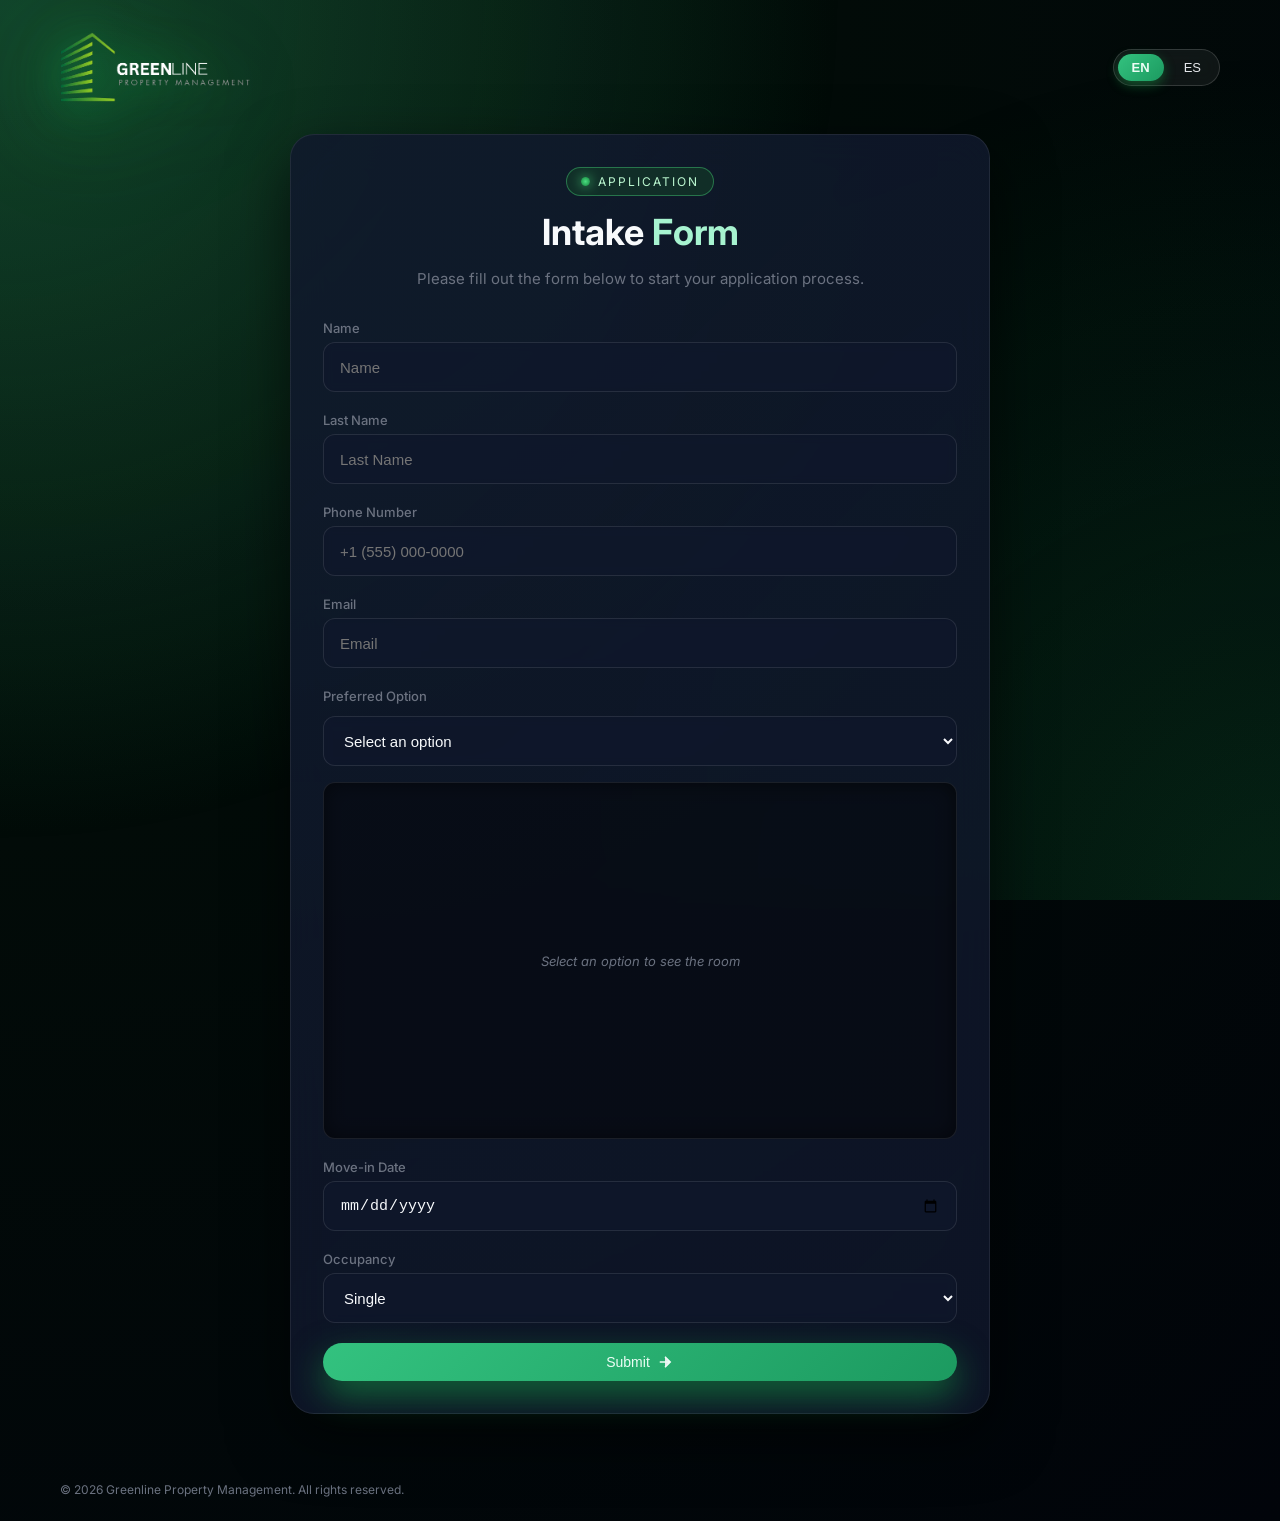
==== apply/index.html @ 33772d94 "Cambios para nuevo intake form" ====
<!doctype html>
<html lang="en">
	<head>
		<meta charset="UTF-8" />
		<meta name="viewport" content="width=device-width, initial-scale=1.0" />
		<title data-i18n="meta.title">Intake Form | Greenline</title>
		<link rel="stylesheet" href="../styles.css" />
		<link rel="stylesheet" href="apply.css" />
		<!-- Google Fonts -->
		<link rel="preconnect" href="https://fonts.googleapis.com" />
		<link rel="preconnect" href="https://fonts.gstatic.com" crossorigin />
		<link
			href="https://fonts.googleapis.com/css2?family=Inter:wght@400;500;600;700&display=swap"
			rel="stylesheet"
		/>
	</head>
	<body class="gl-page">
		<div class="gl-overlay"></div>

		<header class="gl-header">
			<div class="gl-logo">
				<img src="../img/logo.webp" alt="Greenline Logo" class="gl-logo-img" />
			</div>
			<div class="lang-switcher">
				<button data-lang="en" class="lang-btn">EN</button>
				<button data-lang="es" class="lang-btn">ES</button>
			</div>
		</header>

		<main class="gl-main">
			<section class="gl-hero-unified">
				<div class="gl-hero-content-wide">
					<div class="gl-badge" data-i18n="apply.badge">Application</div>
					<h1 class="gl-title flex">
						<span data-i18n="apply.title"></span>
						<span
							class="gl-title-highlight"
							data-i18n="apply.title_highlight"
						></span>
					</h1>
					<p class="gl-subtitle" data-i18n="apply.subtitle"></p>

					<form
						id="intakeForm"
						class="gl-form-stacked"
						action="process_intake.php"
						method="POST"
					>
						<div class="form-group">
							<label for="firstName" data-i18n="apply.fields.first_name"
								>Name</label
							>
							<input
								type="text"
								id="firstName"
								name="firstName"
								class="gl-input2"
								required
								data-i18n-placeholder="apply.fields.first_name"
								placeholder="First Name"
							/>
						</div>

						<div class="form-group">
							<label for="lastName" data-i18n="apply.fields.last_name"
								>Last Name</label
							>
							<input
								type="text"
								id="lastName"
								name="lastName"
								class="gl-input2"
								required
								data-i18n-placeholder="apply.fields.last_name"
								placeholder="Last Name"
							/>
						</div>

						<div class="form-group">
							<label for="phone" data-i18n="apply.fields.phone"
								>Phone Number</label
							>
							<input
								type="tel"
								id="phone"
								name="phone"
								class="gl-input2"
								required
								placeholder="+1 (555) 000-0000"
							/>
						</div>

						<div class="form-group">
							<label for="email" data-i18n="apply.fields.email">Email</label>
							<input
								type="email"
								id="email"
								name="email"
								class="gl-input2"
								required
								data-i18n-placeholder="apply.fields.email"
								placeholder="you@example.com"
							/>
						</div>

						<div class="form-group dropdown-group">
							<label
								for="preferredOption"
								data-i18n="apply.fields.preferred_option"
								>Preferred Option</label
							>
							<select
								id="preferredOption"
								name="preferredOption"
								class="gl-input2"
								required
							>
								<option value="" data-i18n="apply.options.placeholder">
									Select an option
								</option>
								<option value="A" data-i18n="apply.options.a">
									Option A: Full bed furnished bedroom
								</option>
								<option value="B" data-i18n="apply.options.b">
									Option B: Loft Bed with Desk
								</option>
								<option value="C" data-i18n="apply.options.c">
									Option C: Two Full Bed Bunk Bed
								</option>
								<option value="D" data-i18n="apply.options.d">
									Option D: Two Twin furnished bedroom
								</option>
								<option value="F" disabled data-i18n="apply.options.f">
									Option F: Queen bed furnished bedroom (SOLD OUT)
								</option>
							</select>

							<div id="imagePreviewContainer" class="image-preview-dropdown">
								<img
									id="previewImage"
									src=""
									alt="Room Preview"
									class="preview-img"
								/>
								<div
									id="placeholderText"
									class="placeholder-text"
									data-i18n="apply.preview.placeholder"
								>
									Select an option to see the room
								</div>
							</div>
						</div>

						<div class="form-group">
							<label for="moveInDate" data-i18n="apply.fields.move_in_date"
								>Move-in Date</label
							>
							<input
								type="date"
								id="moveInDate"
								name="moveInDate"
								class="gl-input2"
								required
							/>
						</div>

						<div class="form-group">
							<label for="occupancy" data-i18n="apply.fields.occupancy"
								>Occupancy</label
							>
							<select
								id="occupancy"
								name="occupancy"
								class="gl-input2"
								required
							>
								<option value="Single" data-i18n="apply.options.single">
									Single
								</option>
								<option value="Double" data-i18n="apply.options.double">
									Double
								</option>
							</select>
						</div>

						<button type="submit" class="gl-button">
							<span data-i18n="apply.fields.submit">Submit</span>
							<svg
								class="gl-icon"
								viewBox="0 0 24 24"
								fill="none"
								stroke="currentColor"
								stroke-width="2"
								style="width: 18px; height: 18px"
							>
								<path d="M5 12h14M12 5l7 7-7 7" />
							</svg>
						</button>
					</form>
				</div>
			</section>
		</main>

		<footer class="gl-footer">
			<p class="gl-footer-text">
				© <span id="year">2026</span>
				<span data-i18n="footer.text"
					>Greenline Property Management. All rights reserved.</span
				>
			</p>
		</footer>

		<script src="apply.js"></script>
		<script>
			document.getElementById("year").textContent = new Date().getFullYear();
		</script>
	</body>
</html>
---- styles.css ----
:root {
  --gl-bg-main: #020b08;
  --gl-bg-card: rgba(8, 22, 17, 0.92);
  --gl-bg-chip: rgba(19, 57, 40, 0.7);
  --gl-border-subtle: rgba(255, 255, 255, 0.08);

  --gl-primary: #33c27f;
  --gl-primary-soft: rgba(51, 194, 127, 0.18);
  --gl-primary-strong: #1c9a60;

  --gl-text-main: #f8fafc;
  --gl-text-muted: #9ca3af;
  --gl-text-soft: #6b7280;

  --gl-radius-lg: 24px;
  --gl-radius-md: 16px;
  --gl-radius-pill: 999px;

  --gl-shadow-soft: 0 22px 60px rgba(0, 0, 0, 0.6);
  --gl-shadow-subtle: 0 12px 35px rgba(0, 0, 0, 0.4);
}

/* RESET BÁSICO */

*,
*::before,
*::after {
  box-sizing: border-box;
}

html,
body {
  margin: 0;
  padding: 0;
}

body {
  font-family: "Inter", system-ui, -apple-system, BlinkMacSystemFont, "Segoe UI",
    sans-serif;
  background: radial-gradient(circle at top left, #0b2918 0, #020b08 42%, #01040a 100%);
  color: var(--gl-text-main);
  min-height: 100vh;
}

/* LAYOUT PRINCIPAL */

.gl-page {
  position: relative;
  min-height: 100vh;
  padding: 32px 20px 24px;
  display: flex;
  flex-direction: column;
  max-width: 1200px;
  margin: 0 auto;
  isolation: isolate;
}

.gl-overlay {
  position: fixed;
  inset: 0;
  background:
    radial-gradient(circle at 0% 0%, rgba(51, 194, 127, 0.22), transparent 55%),
    radial-gradient(circle at 100% 100%, rgba(21, 128, 61, 0.25), transparent 55%);
  opacity: 0.9;
  pointer-events: none;
  z-index: -2;
}

/* HEADER / LOGO */

.gl-header {
  display: flex;
  justify-content: space-between;
  align-items: center;
  margin-bottom: 32px;
}

.gl-logo {
  display: inline-flex;
  align-items: center;
  gap: 12px;
}

.gl-logo-mark {
  width: 40px;
  height: 40px;
  border-radius: 14px;
  background: radial-gradient(circle at 20% 0%, #86efac, #15803d);
  display: flex;
  align-items: center;
  justify-content: center;
  color: #ecfdf5;
  font-weight: 700;
  font-size: 20px;
  box-shadow: 0 12px 30px rgba(22, 163, 74, 0.65);
}

.gl-logo-text {
  display: flex;
  flex-direction: column;
  line-height: 1.1;
}

.gl-logo-title {
  font-size: 18px;
  font-weight: 600;
  letter-spacing: 0.08em;
  text-transform: uppercase;
}

.gl-logo-subtitle {
  font-size: 12px;
  color: var(--gl-text-soft);
}

.gl-logo-img {
  height: 70px;
  width: auto;
  display: block;
  filter: 
    drop-shadow(0 0 20px rgba(22, 163, 74, 0.6))
    drop-shadow(0 8px 35px rgba(22, 163, 74, 0.5))
    drop-shadow(0 15px 50px rgba(22, 163, 74, 0.4));
}

/* HERO */

.gl-main {
  flex: 1;
  display: flex;
  align-items: center;
}

.gl-hero {
  display: grid;
  grid-template-columns: minmax(0, 1.6fr) minmax(0, 1.1fr);
  gap: 28px;
  align-items: stretch;
  width: 100%;
}

.gl-hero-content {
  padding: 28px 26px;
  border-radius: var(--gl-radius-lg);
  background: linear-gradient(
      135deg,
      rgba(15, 23, 42, 0.92),
      rgba(15, 23, 42, 0.85)
    ),
    radial-gradient(circle at top left, rgba(51, 194, 127, 0.22), transparent 60%);
  border: 1px solid var(--gl-border-subtle);
  box-shadow: var(--gl-shadow-soft);
  backdrop-filter: blur(18px);
}

/* Badge "Próximamente" */

.gl-badge {
  display: inline-flex;
  align-items: center;
  gap: 8px;
  padding: 6px 14px;
  border-radius: var(--gl-radius-pill);
  font-size: 12px;
  letter-spacing: 0.16em;
  text-transform: uppercase;
  background-color: var(--gl-bg-chip);
  color: #bbf7d0;
  border: 1px solid rgba(74, 222, 128, 0.4);
  margin-bottom: 16px;
}

.gl-badge::before {
  content: "";
  width: 9px;
  height: 9px;
  border-radius: 999px;
  background: radial-gradient(circle, #4ade80, #15803d);
  box-shadow: 0 0 12px rgba(74, 222, 128, 0.9);
}

/* Títulos y textos */

.gl-title {
  font-size: clamp(28px, 4vw, 36px);
  line-height: 1.15;
  margin: 0 0 14px;
}

.gl-title-highlight {
  display: block;
  color: #a7f3d0;
}

.gl-subtitle {
  margin: 0 0 26px;
  font-size: 15px;
  color: var(--gl-text-muted);
  max-width: 540px;
}

/* FORMULARIO */

.gl-form {
  margin-bottom: 26px;
}

.gl-form-label {
  display: block;
  font-size: 13px;
  color: var(--gl-text-soft);
  margin-bottom: 10px;
}

.gl-form-row {
  display: flex;
  flex-wrap: wrap;
  gap: 10px;
}

.gl-input {
  flex: 1 1 200px;
  min-width: 0;
  border-radius: 999px;
  border: 1px solid rgba(148, 163, 184, 0.6);
  background-color: rgba(15, 23, 42, 0.9);
  color: var(--gl-text-main);
  padding: 10px 14px;
  font-size: 14px;
  outline: none;
  transition: border-color 0.16s ease, box-shadow 0.16s ease,
    background-color 0.16s ease;
}

.gl-input::placeholder {
  color: rgba(148, 163, 184, 0.8);
}

.gl-input:focus {
  border-color: rgba(52, 211, 153, 0.8);
  box-shadow: 0 0 0 1px rgba(16, 185, 129, 0.45);
  background-color: rgba(15, 23, 42, 0.98);
}

.gl-button {
  flex: 0 0 auto;
  border: none;
  border-radius: 999px;
  padding: 10px 20px;
  font-size: 14px;
  font-weight: 500;
  cursor: pointer;
  background: linear-gradient(135deg, var(--gl-primary), var(--gl-primary-strong));
  color: #ecfdf5;
  display: inline-flex;
  align-items: center;
  justify-content: center;
  gap: 6px;
  box-shadow: 0 14px 35px rgba(22, 163, 74, 0.58);
  transition: transform 0.14s ease, box-shadow 0.14s ease,
    filter 0.14s ease;
}

.gl-button:hover {
  transform: translateY(-1px);
  box-shadow: 0 18px 40px rgba(22, 163, 74, 0.75);
  filter: brightness(1.05);
}

.gl-button:active {
  transform: translateY(0);
  box-shadow: 0 10px 25px rgba(22, 163, 74, 0.55);
}

.gl-privacy {
  margin-top: 9px;
  font-size: 11px;
  color: var(--gl-text-soft);
}

/* META INFO */

.gl-meta {
  display: grid;
  grid-template-columns: repeat(3, minmax(0, 1fr));
  gap: 14px;
  margin-top: 8px;
}

.gl-meta-item {
  padding: 10px 12px;
  border-radius: var(--gl-radius-md);
  border: 1px solid rgba(148, 163, 184, 0.35);
  background: radial-gradient(
    circle at top left,
    rgba(51, 194, 127, 0.15),
    rgba(15, 23, 42, 0.88)
  );
}

.gl-meta-label {
  display: block;
  font-size: 11px;
  letter-spacing: 0.16em;
  text-transform: uppercase;
  color: var(--gl-text-soft);
  margin-bottom: 4px;
}

.gl-meta-value {
  font-size: 13px;
  font-weight: 500;
}

/* SIDE CARD */

.gl-side-card {
  position: relative;
  border-radius: var(--gl-radius-lg);
  overflow: hidden;
  box-shadow: var(--gl-shadow-subtle);
  border: 1px solid rgba(148, 163, 184, 0.4);
  background: radial-gradient(circle at 0% 0%, #064e3b, #020617);
}

.gl-side-gradient {
  position: absolute;
  inset: 0;
  background:
    radial-gradient(circle at top left, rgba(187, 247, 208, 0.35), transparent 55%),
    linear-gradient(145deg, rgba(22, 101, 52, 0.4), rgba(15, 23, 42, 0.95));
  opacity: 0.95;
  pointer-events: none;
}

.gl-side-inner {
  position: relative;
  padding: 24px 22px 22px;
  z-index: 1;
}

.gl-side-title {
  margin: 0 0 12px;
  font-size: 18px;
}

.gl-list {
  margin: 0;
  padding-left: 20px;
  font-size: 14px;
  color: #e5e7eb;
}

.gl-list li {
  margin-bottom: 6px;
}

.gl-divider {
  margin: 18px 0 14px;
  height: 1px;
  border-radius: 999px;
  border: none;
  background: linear-gradient(
    to right,
    transparent,
    rgba(209, 250, 229, 0.6),
    transparent
  );
}

.gl-side-note {
  margin: 0;
  font-size: 13px;
  color: var(--gl-text-muted);
}

/* FOOTER */

.gl-footer {
  display: flex;
  justify-content: space-between;
  align-items: center;
  gap: 14px;
  margin-top: 28px;
  font-size: 12px;
  color: var(--gl-text-soft);
}

.gl-footer-text {
  margin: 0;
}

.gl-social {
  display: flex;
  align-items: center;
  gap: 8px;
}

.gl-social-link {
  width: 28px;
  height: 28px;
  border-radius: 999px;
  border: 1px solid rgba(148, 163, 184, 0.4);
  display: inline-flex;
  align-items: center;
  justify-content: center;
  background-color: rgba(15, 23, 42, 0.85);
  text-decoration: none;
  transition: background-color 0.16s ease, border-color 0.16s ease,
    transform 0.16s ease, box-shadow 0.16s ease;
}

.gl-social-link:hover {
  background-color: rgba(16, 185, 129, 0.1);
  border-color: rgba(45, 212, 191, 0.8);
  transform: translateY(-1px);
  box-shadow: 0 10px 22px rgba(15, 118, 110, 0.45);
}

.gl-icon {
  width: 15px;
  height: 15px;
  fill: #e5e7eb;
}

/* RESPONSIVE */

@media (max-width: 900px) {
  .gl-page {
    padding: 24px 16px 20px;
  }

  .gl-hero {
    grid-template-columns: minmax(0, 1fr);
  }

  .gl-side-card {
    order: -1;
  }

  .gl-hero-content {
    padding: 22px 18px 20px;
  }

  .gl-meta {
    grid-template-columns: repeat(3, minmax(0, 1fr));
  }
}

@media (max-width: 700px) {
  .gl-header {
    margin-bottom: 22px;
  }

  .gl-hero {
    gap: 18px;
  }

  .gl-form-row {
    flex-direction: column;
    align-items: stretch;
  }

  .gl-button {
    width: 100%;
    justify-content: center;
  }

  .gl-meta {
    grid-template-columns: minmax(0, 1fr);
  }

  .gl-footer {
    flex-direction: column-reverse;
    align-items: flex-start;
  }
}

/* LANG SWITCHER — pill style */
.lang-switcher {
  display: flex;
  gap: 6px;
  background: rgba(255, 255, 255, 0.06);
  padding: 4px;
  border-radius: 999px;
  border: 1px solid rgba(255, 255, 255, 0.15);
  backdrop-filter: blur(8px);
}

.lang-btn {
  padding: 6px 14px;
  border: none;
  border-radius: 999px;
  background: transparent;
  color: #e5e7eb;
  font-size: 13px;
  cursor: pointer;
  transition: all 0.2s ease;
}

.lang-btn:hover {
  background: rgba(255, 255, 255, 0.14);
}

.lang-btn.active {
  background: linear-gradient(135deg, #33c27f, #1c9a60);
  color: #ecfdf5;
  font-weight: 600;
  box-shadow: 0 4px 12px rgba(22, 163, 74, 0.45);
}
---- apply/apply.css ----
.gl-hero-unified {
	width: 100%;
	display: flex;
	justify-content: center;
	padding-bottom: 40px;
}

.gl-hero-content-wide {
	width: 100%;
	max-width: 700px;
	padding: 32px;
	border-radius: var(--gl-radius-lg);
	background:
		linear-gradient(135deg, rgba(15, 23, 42, 0.92), rgba(15, 23, 42, 0.85)),
		radial-gradient(
			circle at top left,
			rgba(51, 194, 127, 0.22),
			transparent 60%
		);
	border: 1px solid var(--gl-border-subtle);
	box-shadow: var(--gl-shadow-soft);
	backdrop-filter: blur(18px);
	text-align: center;
}

.gl-form-stacked {
	display: flex;
	flex-direction: column;
	gap: 20px;
	margin-top: 32px;
	text-align: left;
}

.form-group {
	display: flex;
	flex-direction: column;
	gap: 6px;
}

.form-group label {
	font-size: 13px;
	color: var(--gl-text-soft);
	font-weight: 500;
}

.gl-title {
	display: flex;
	justify-content: center;
	gap: 8px;
	flex-wrap: nowrap;
	white-space: nowrap;
}

.gl-subtitle {
	text-align: center;
	margin-top: 16px;
	font-size: 15px;
	color: var(--gl-text-soft);
	margin-left: auto;
	margin-right: auto;
}

.gl-title-highlight {
	display: inline;
}

.gl-input2 {
	width: 100%;
	height: 50px;
	background-color: rgba(15, 23, 42, 0.5);
	backdrop-filter: blur(4px);
	padding: 10px 16px;
	font-size: 15px;
	border-radius: 12px;
	border: 1px solid rgba(255, 255, 255, 0.1);
	color: var(--gl-text-main);
	transition: all 0.2s ease;
}

.gl-input2:focus {
	background-color: rgba(15, 23, 42, 0.8);
	border-color: var(--gl-primary);
	outline: none;
	box-shadow: 0 0 0 3px var(--gl-primary-soft);
}

.dropdown-group {
	display: flex;
	flex-direction: column;
	gap: 12px;
}

/* Image Preview Styles for Dropdown */
.image-preview-dropdown {
	width: 100%;
	aspect-ratio: 16/9;
	border-radius: 12px;
	overflow: hidden;
	position: relative;
	background: rgba(0, 0, 0, 0.4);
	border: 1px solid var(--gl-border-subtle);
	display: flex;
	align-items: center;
	justify-content: center;
	box-shadow: inset 0 0 20px rgba(0, 0, 0, 0.5);
	margin-top: 4px;
}

.preview-img {
	width: 100%;
	height: 100%;
	object-fit: cover;
	transition:
		opacity 0.4s ease,
		transform 0.6s cubic-bezier(0.16, 1, 0.3, 1);
	opacity: 0;
	transform: scale(1.05);
}

.preview-img.visible {
	opacity: 1;
	transform: scale(1);
}

.placeholder-text {
	position: absolute;
	color: var(--gl-text-soft);
	font-size: 13px;
	text-align: center;
	padding: 20px;
	font-style: italic;
}

@media (max-width: 900px) {
	.image-preview {
		aspect-ratio: 16/9;
	}
}
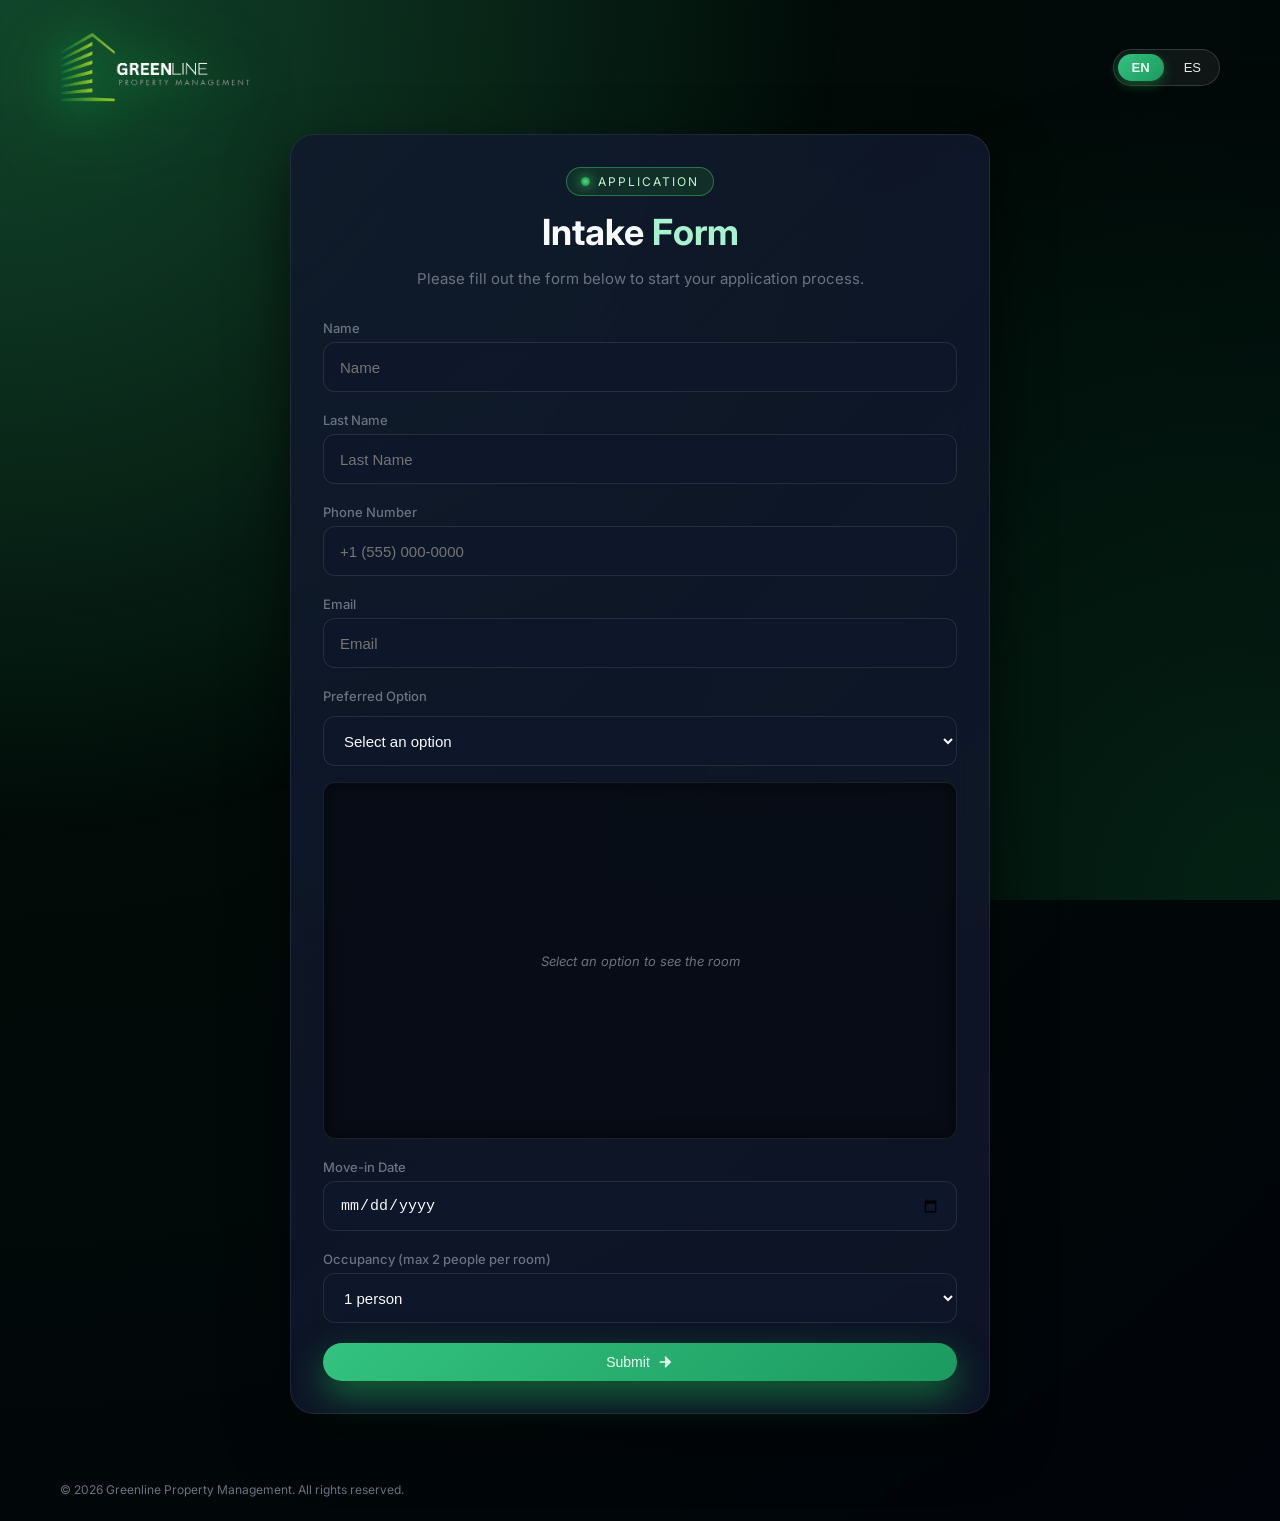
==== commit 9632ca79: "Cambios requeridos input Ocupacion" ====
--- a/apply/index.html
+++ b/apply/index.html
@@ -167,7 +167,7 @@
 
 						<div class="form-group">
 							<label for="occupancy" data-i18n="apply.fields.occupancy"
-								>Occupancy</label
+								>Occupancy (max 2 people per room)</label
 							>
 							<select
 								id="occupancy"
@@ -176,10 +176,10 @@
 								required
 							>
 								<option value="Single" data-i18n="apply.options.single">
-									Single
+									1 person
 								</option>
 								<option value="Double" data-i18n="apply.options.double">
-									Double
+									2 people
 								</option>
 							</select>
 						</div>
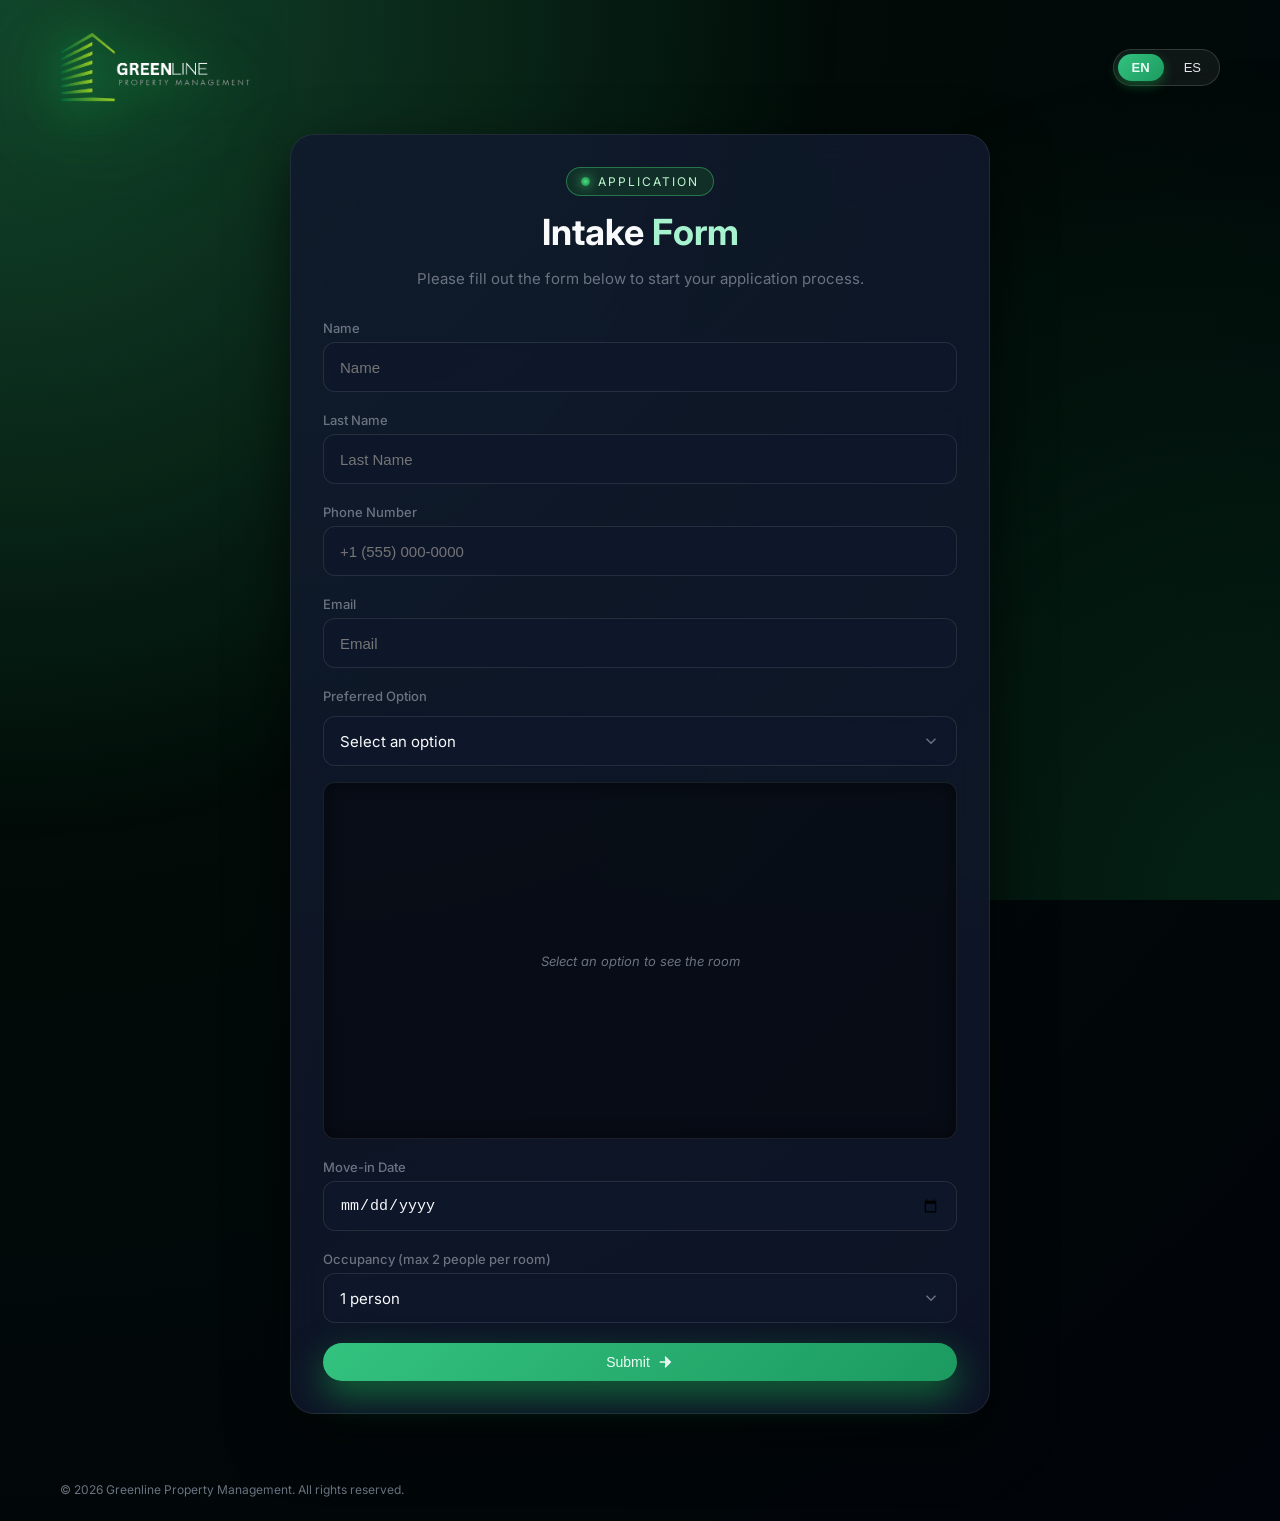
==== commit 9420baca: "Cambio en diseño de dropdown" ====
--- a/apply/index.html
+++ b/apply/index.html
@@ -105,35 +105,38 @@
 
 						<div class="form-group dropdown-group">
 							<label
-								for="preferredOption"
+								for="preferredOptionTrigger"
 								data-i18n="apply.fields.preferred_option"
 								>Preferred Option</label
 							>
-							<select
-								id="preferredOption"
-								name="preferredOption"
-								class="gl-input2"
-								required
-							>
-								<option value="" data-i18n="apply.options.placeholder">
-									Select an option
-								</option>
-								<option value="A" data-i18n="apply.options.a">
-									Option A: Full bed furnished bedroom
-								</option>
-								<option value="B" data-i18n="apply.options.b">
-									Option B: Loft Bed with Desk
-								</option>
-								<option value="C" data-i18n="apply.options.c">
-									Option C: Two Full Bed Bunk Bed
-								</option>
-								<option value="D" data-i18n="apply.options.d">
-									Option D: Two Twin furnished bedroom
-								</option>
-								<option value="F" disabled data-i18n="apply.options.f">
-									Option F: Queen bed furnished bedroom (SOLD OUT)
-								</option>
-							</select>
+							<div class="gl-custom-select" id="customPreferredOption">
+								<div class="gl-select-trigger" id="preferredOptionTrigger">
+									<span class="gl-select-value" data-i18n="apply.options.placeholder">Select an option</span>
+									<svg class="gl-select-arrow" viewBox="0 0 24 24" fill="none" stroke="currentColor" stroke-width="2">
+										<path d="M6 9l6 6 6-6" />
+									</svg>
+								</div>
+								<div class="gl-select-options">
+									<div class="gl-select-option" data-value="A" data-i18n="apply.options.a">Option A: Full bed furnished bedroom</div>
+									<div class="gl-select-option" data-value="B" data-i18n="apply.options.b">Option B: Loft Bed with Desk</div>
+									<div class="gl-select-option" data-value="C" data-i18n="apply.options.c">Option C: Two Full Bed Bunk Bed</div>
+									<div class="gl-select-option" data-value="D" data-i18n="apply.options.d">Option D: Two Twin furnished bedroom</div>
+									<div class="gl-select-option disabled" data-value="F" data-i18n="apply.options.f">Option F: Queen bed furnished bedroom (SOLD OUT)</div>
+								</div>
+								<select
+									id="preferredOption"
+									name="preferredOption"
+									style="display: none;"
+									required
+								>
+									<option value=""></option>
+									<option value="A"></option>
+									<option value="B"></option>
+									<option value="C"></option>
+									<option value="D"></option>
+									<option value="F" disabled></option>
+								</select>
+							</div>
 
 							<div id="imagePreviewContainer" class="image-preview-dropdown">
 								<img
@@ -166,22 +169,30 @@
 						</div>
 
 						<div class="form-group">
-							<label for="occupancy" data-i18n="apply.fields.occupancy"
+							<label for="occupancyTrigger" data-i18n="apply.fields.occupancy"
 								>Occupancy (max 2 people per room)</label
 							>
-							<select
-								id="occupancy"
-								name="occupancy"
-								class="gl-input2"
-								required
-							>
-								<option value="Single" data-i18n="apply.options.single">
-									1 person
-								</option>
-								<option value="Double" data-i18n="apply.options.double">
-									2 people
-								</option>
-							</select>
+							<div class="gl-custom-select" id="customOccupancy">
+								<div class="gl-select-trigger" id="occupancyTrigger">
+									<span class="gl-select-value" data-i18n="apply.options.single">1 person</span>
+									<svg class="gl-select-arrow" viewBox="0 0 24 24" fill="none" stroke="currentColor" stroke-width="2">
+										<path d="M6 9l6 6 6-6" />
+									</svg>
+								</div>
+								<div class="gl-select-options">
+									<div class="gl-select-option selected" data-value="Single" data-i18n="apply.options.single">1 person</div>
+									<div class="gl-select-option" data-value="Double" data-i18n="apply.options.double">2 people</div>
+								</div>
+								<select
+									id="occupancy"
+									name="occupancy"
+									style="display: none;"
+									required
+								>
+									<option value="Single" selected></option>
+									<option value="Double"></option>
+								</select>
+							</div>
 						</div>
 
 						<button type="submit" class="gl-button">
--- a/apply/apply.css
+++ b/apply/apply.css
@@ -136,3 +136,110 @@
 		aspect-ratio: 16/9;
 	}
 }
+
+/* Custom Dropdown Styles */
+.gl-custom-select {
+	position: relative;
+	width: 100%;
+	user-select: none;
+}
+
+.gl-select-trigger {
+	display: flex;
+	align-items: center;
+	justify-content: space-between;
+	width: 100%;
+	height: 50px;
+	padding: 10px 16px;
+	background-color: rgba(15, 23, 42, 0.5);
+	backdrop-filter: blur(8px);
+	border: 1px solid rgba(255, 255, 255, 0.1);
+	border-radius: 12px;
+	color: var(--gl-text-main);
+	cursor: pointer;
+	transition: all 0.3s cubic-bezier(0.4, 0, 0.2, 1);
+	font-size: 15px;
+}
+
+.gl-select-trigger:hover {
+	background-color: rgba(15, 23, 42, 0.7);
+	border-color: rgba(255, 255, 255, 0.2);
+}
+
+.gl-custom-select.active .gl-select-trigger {
+	border-color: var(--gl-primary);
+	box-shadow: 0 0 0 3px var(--gl-primary-soft);
+	background-color: rgba(15, 23, 42, 0.8);
+}
+
+.gl-select-arrow {
+	width: 18px;
+	height: 18px;
+	color: var(--gl-text-soft);
+	transition: transform 0.3s ease;
+}
+
+.gl-custom-select.active .gl-select-arrow {
+	transform: rotate(180deg);
+	color: var(--gl-primary);
+}
+
+.gl-select-options {
+	position: absolute;
+	top: calc(100% + 8px);
+	left: 0;
+	right: 0;
+	background: rgba(15, 23, 42, 0.95);
+	backdrop-filter: blur(20px);
+	border: 1px solid rgba(255, 255, 255, 0.1);
+	border-radius: 12px;
+	padding: 8px;
+	z-index: 100;
+	opacity: 0;
+	visibility: hidden;
+	transform: translateY(-10px);
+	transition: all 0.3s cubic-bezier(0.16, 1, 0.3, 1);
+	box-shadow: 0 20px 40px rgba(0, 0, 0, 0.4);
+}
+
+.gl-custom-select.active .gl-select-options {
+	opacity: 1;
+	visibility: visible;
+	transform: translateY(0);
+}
+
+.gl-select-option {
+	padding: 12px 16px;
+	border-radius: 8px;
+	font-size: 14px;
+	color: var(--gl-text-muted);
+	cursor: pointer;
+	transition: all 0.2s ease;
+}
+
+.gl-select-option:hover {
+	background-color: rgba(255, 255, 255, 0.05);
+	color: var(--gl-text-main);
+	padding-left: 20px;
+}
+
+.gl-select-option.selected {
+	background-color: var(--gl-primary-soft);
+	color: var(--gl-primary);
+	font-weight: 500;
+	display: flex;
+	align-items: center;
+	justify-content: space-between;
+}
+
+.gl-select-option.selected::after {
+	content: "✓";
+	font-weight: bold;
+	font-size: 14px;
+}
+
+.gl-select-option.disabled {
+	opacity: 0.5;
+	cursor: not-allowed;
+	pointer-events: none;
+}
